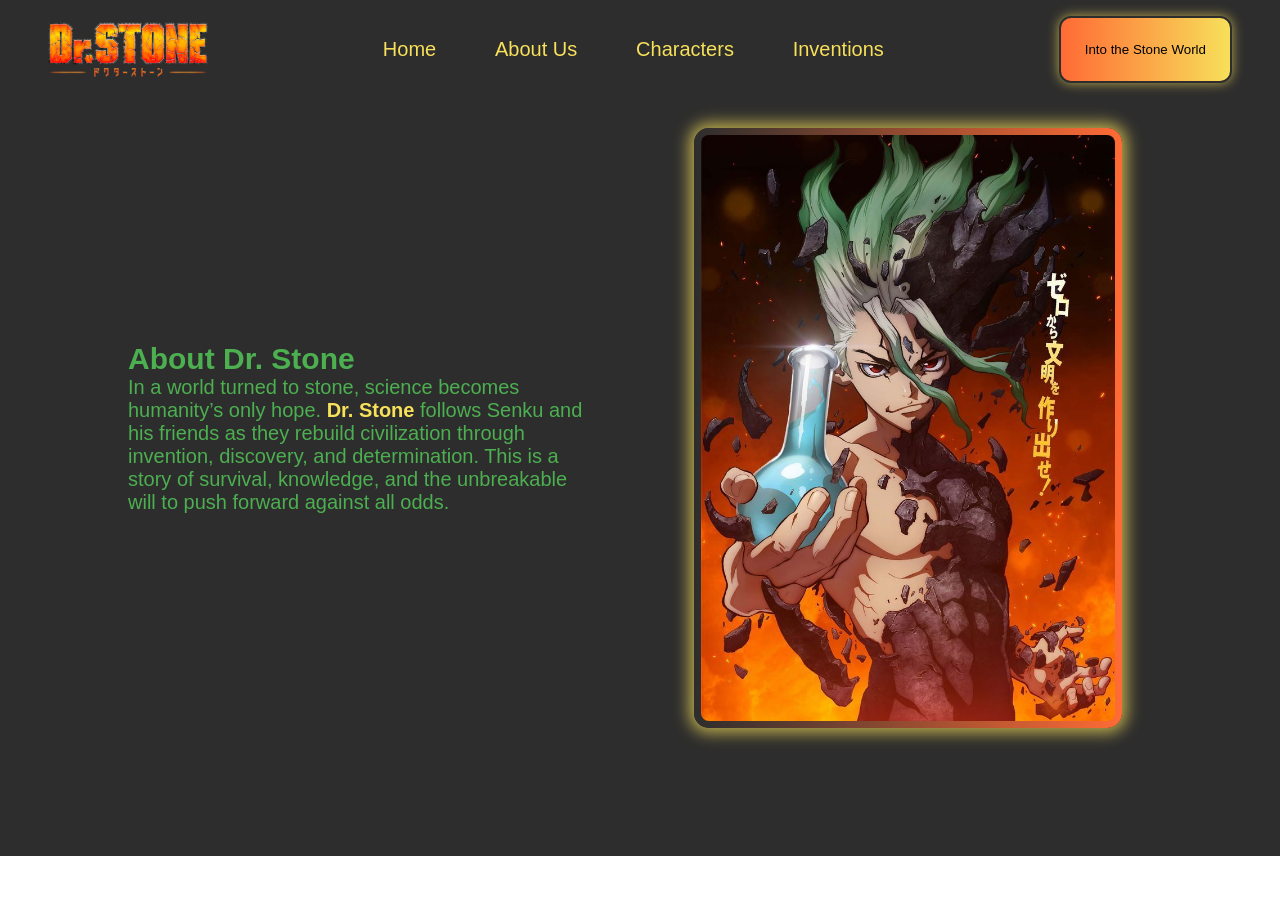
==== About.html @ 5236201c "DR.STONE LEVEL 2 WEB PAGE CHARACTER IS DONE" ====
<!DOCTYPE html>
<html lang="en">
<head>
    <meta charset="UTF-8">
    <meta name="viewport" content="width=device-width, initial-scale=1.0">
    <link rel="stylesheet" href="About.css">
    <title>About-Section</title>
</head>
<body>
      <header class="navigation-bar">
            <a href="" class="logo-brand" aria-label="">
                <img src="/picture/pngaaa.com-7363301.png" alt="Dr.Stone-logo" class="logo-brand-stone">
            </a>
            <nav class="navigation-container-links" id="navMenu" type="navigation">
                <a href="Index.html">Home</a>
                <a href="">About Us</a>
                <a href="">Characters</a>
                <a href="">Inventions</a>
            </nav>
            <div class="ctn-button">
                <button  type="submit">Into the Stone World</button>
            </div>
    </header>
     <section class="about-section-page-container">
       <div class="about-containt">
        <h1>About Dr. Stone</h1>
         <p>
      In a world turned to stone, science becomes humanity’s only hope. 
      <strong>Dr. Stone</strong> follows Senku and his friends as they rebuild 
      civilization through invention, discovery, and determination. 
      This is a story of survival, knowledge, and the unbreakable will 
      to push forward against all odds.
    </p>
       </div>
       <div class="about-section-image-page">
        <img src="/picture/download (18).jpg" alt="">
       </div>
    </section>
</body>
</html>
---- About.css ----
*{
    margin: 0;
    padding: 0;
    box-sizing: border-box;
}
.navigation-bar{
  padding: 1rem 3rem;
  display: flex;
  align-items: center;
  background-color: #2D2D2D;
  position: fixed;
  width: 100%;
  font-family: "Roboto", sans-serif;
  font-weight: 800;
}
.logo-brand{
    display: flex;
  align-items: center;
  gap: 0.6rem;
  text-decoration: none;
  transition: 0.3s ease;
}

.logo-brand-stone{
  width: 160px; /* instead of 20% */
  height: auto;
    transition: 0.3s ease;


}
.logo-brand-stone:hover{
  transform: scale(1.2);
}


.navigation-container-links{
  display: flex;
  align-items: center;
  justify-content: center; /* Center nav links */
  gap: 1.8rem;
  font-size: 20px;
  flex: 1;
  
}
.navigation-container-links a{
 
  text-decoration: none;
  font-weight: 500;
  font-size: 20px;
  color: #F7E05A;
  margin: 0 15px;
  transition: transform 0.3s;
   border: none;

}
.navigation-container-links a:hover{
    text-decoration: underline;
    color: #4CAF50;;
}
.ctn-button button{
    background-image: linear-gradient(to right,#FF6B35, #F7E05A );
    padding: 24px;
    cursor: pointer;
    border-radius: 12px;
    border: 2px solid #2D2D2D;
    display: flex;
    box-shadow: 0 0 12px rgba(247, 224, 90, 0.7);
    transition: transform 0.3s ease;

    font-family: "Roboto", sans-serif;

}
.ctn-button button:hover{
  transform: scale(1.2);
}
.about-section-page-container{
  background-color: #2D2D2D;
  padding: 10%;
  justify-content: space-between;
  align-items: center;
  display: flex;
  font-family: "Roboto", sans-serif;
  font-size: 20px;
   color: #4CAF50;

}
.about-section-page-container strong{
  color: #F7E05A;
}
.about-containt{
  margin-right: 100px;
  display: grid;
  justify-content: baseline;
}
.about-section-image-page img{
  background: no-repeat;
  object-fit: cover;
  height: 600px;
  justify-content: space-between;
  align-items: center;
  display: flex;
  border-radius: 15px;
  background-image: linear-gradient(to right,#2D2D2D,#FF6B35 );
  padding: 7px;
  box-shadow: 0px 0px 15px 5px rgba(247, 224, 90, 0.7);
  border: 5px;
  margin-right: 30px;
  position: static;

}
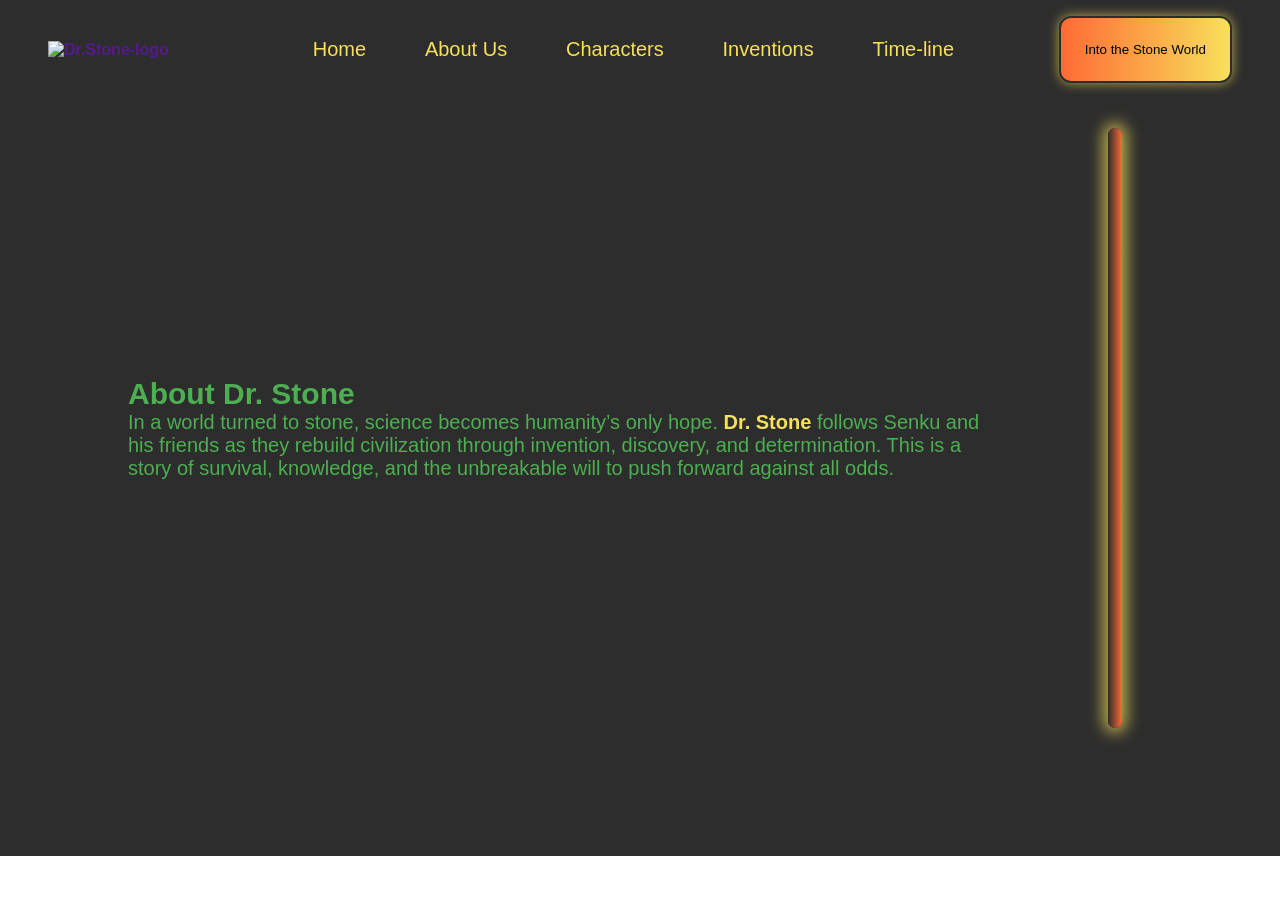
==== commit 060ac8bf: "Level 2 Navigation Done mag level 3 natah ron uncle ayaw og pataka og usab2 og di kah gusto mag dugo" ====
--- a/About.html
+++ b/About.html
@@ -9,19 +9,21 @@
 <body>
       <header class="navigation-bar">
             <a href="" class="logo-brand" aria-label="">
-                <img src="/picture/pngaaa.com-7363301.png" alt="Dr.Stone-logo" class="logo-brand-stone">
+                <img src="/Dr.Stone/picture/pngaaa.com-7363301.png" alt="Dr.Stone-logo" class="logo-brand-stone">
             </a>
             <nav class="navigation-container-links" id="navMenu" type="navigation">
                 <a href="Index.html">Home</a>
-                <a href="">About Us</a>
-                <a href="">Characters</a>
+                <a href="About.html">About Us</a>
+                <a href="character.html">Characters</a>
                 <a href="">Inventions</a>
+                <a href="">Time-line</a>
+
             </nav>
             <div class="ctn-button">
                 <button  type="submit">Into the Stone World</button>
             </div>
     </header>
-     <section class="about-section-page-container">
+  <section class="about-section-page-container">
        <div class="about-containt">
         <h1>About Dr. Stone</h1>
          <p>
@@ -33,7 +35,7 @@
     </p>
        </div>
        <div class="about-section-image-page">
-        <img src="/picture/download (18).jpg" alt="">
+        <img src="/Dr.Stone/picture/download (18).jpg" alt="">
        </div>
     </section>
 </body>
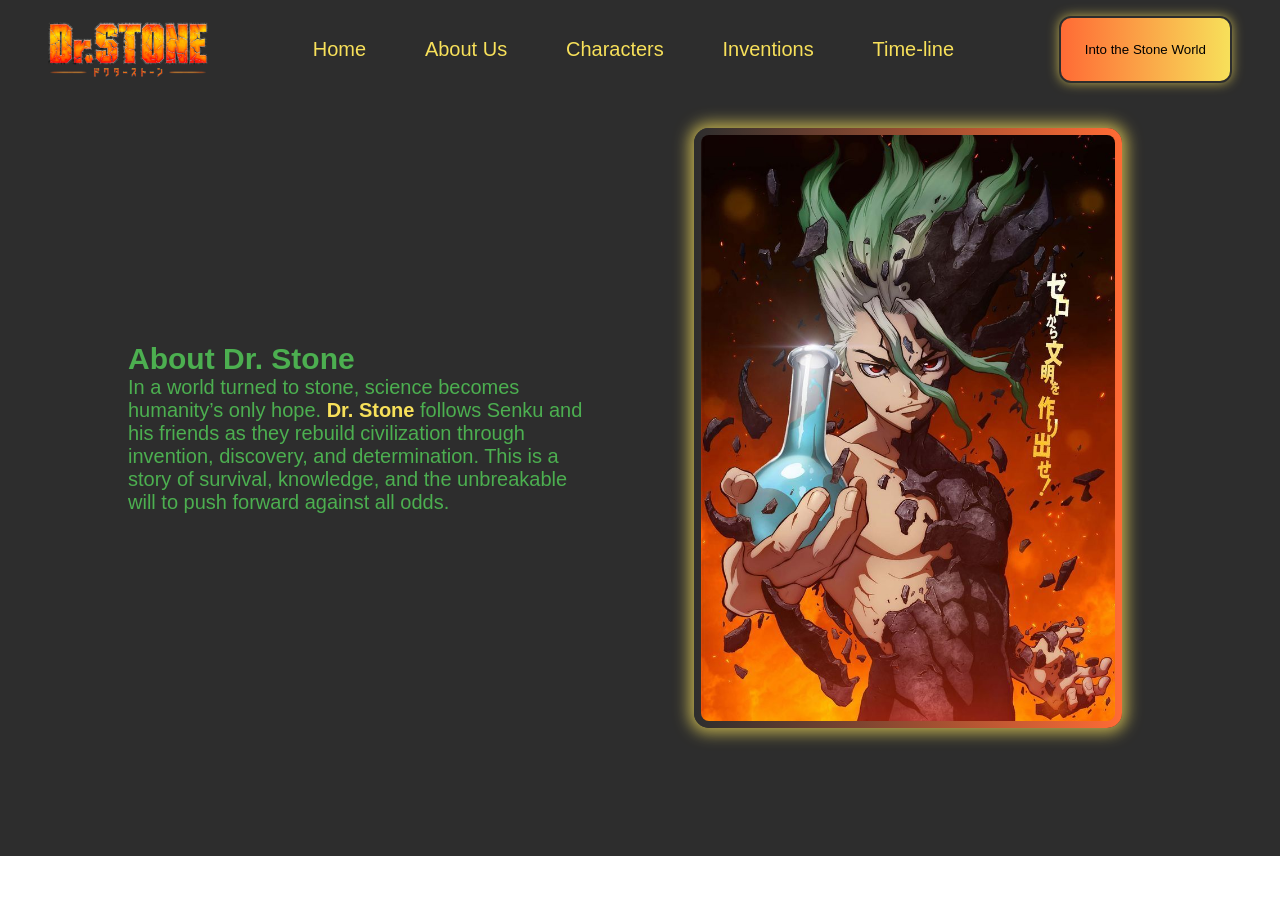
==== commit 77908799: "Level 3 Started Initial Design Revised gi usab nakoh file names sa mga picture incase og mag deploy " ====
--- a/About.html
+++ b/About.html
@@ -9,14 +9,14 @@
 <body>
       <header class="navigation-bar">
             <a href="" class="logo-brand" aria-label="">
-                <img src="/Dr.Stone/picture/pngaaa.com-7363301.png" alt="Dr.Stone-logo" class="logo-brand-stone">
+                <img src="picture/pngaaa.com-7363301.png" alt="Dr.Stone-logo" class="logo-brand-stone">
             </a>
             <nav class="navigation-container-links" id="navMenu" type="navigation">
-                <a href="Index.html">Home</a>
-                <a href="About.html">About Us</a>
+                <a href="index.html">Home</a>
+                <a href="about.html">About Us</a>
                 <a href="character.html">Characters</a>
-                <a href="">Inventions</a>
-                <a href="">Time-line</a>
+                <a href="invention.html">Inventions</a>
+                <a href="timeline.html">Time-line</a>
 
             </nav>
             <div class="ctn-button">
@@ -35,7 +35,7 @@
     </p>
        </div>
        <div class="about-section-image-page">
-        <img src="/Dr.Stone/picture/download (18).jpg" alt="">
+        <img src="picture/download (18).jpg" alt="">
        </div>
     </section>
 </body>
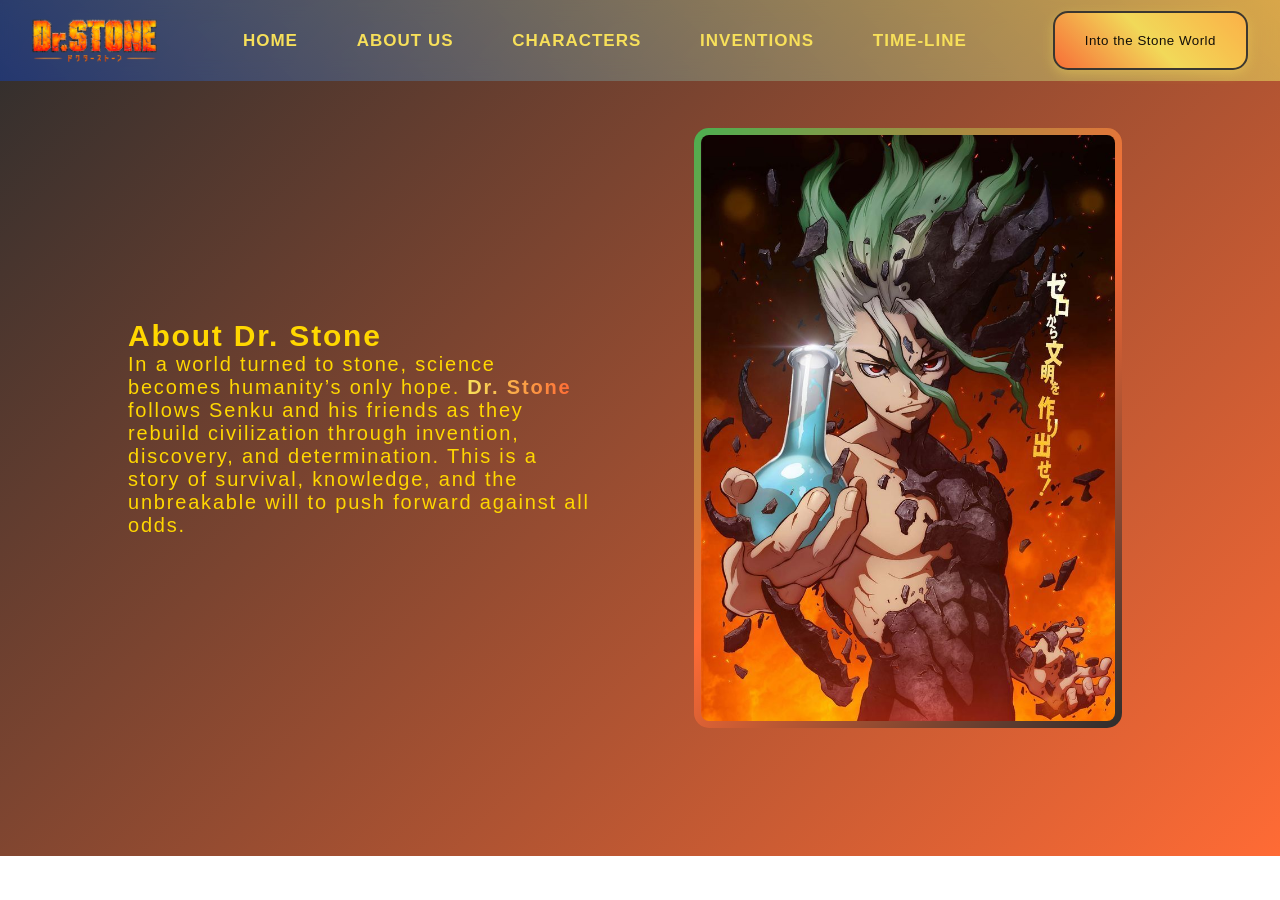
==== commit 7d4051a8: "wal rah" ====
--- a/About.html
+++ b/About.html
@@ -35,8 +35,10 @@
     </p>
        </div>
        <div class="about-section-image-page">
-        <img src="picture/download (18).jpg" alt="">
+        <img src="picture/download (18).jpg" alt="" class="image-parallax">
        </div>
     </section>
+   
+
 </body>
 </html>
--- a/About.css
+++ b/About.css
@@ -4,17 +4,24 @@
     box-sizing: border-box;
 }
 .navigation-bar{
-  padding: 1rem 3rem;
+  padding: 0.7rem 2rem;
   display: flex;
   align-items: center;
-  background-color: #2D2D2D;
+  background-image: linear-gradient(45deg, rgba(30, 59, 138, 0.719), rgba(247,224,90,0.6) );
   position: fixed;
   width: 100%;
-  font-family: "Roboto", sans-serif;
-  font-weight: 800;
+  font-weight: 700;
+  list-style: none;
+  z-index: 999;
+  letter-spacing: 1px;
+  text-transform: uppercase;
+  font-family: "Montserrat", sans-serif;
+     backdrop-filter: blur(10px);
+  -webkit-backdrop-filter: blur(10px);
 }
+
 .logo-brand{
-    display: flex;
+  display: flex;
   align-items: center;
   gap: 0.6rem;
   text-decoration: none;
@@ -22,9 +29,9 @@
 }
 
 .logo-brand-stone{
-  width: 160px; /* instead of 20% */
+  width: 125px; /* instead of 20% */
   height: auto;
-    transition: 0.3s ease;
+  transition: 0.3s ease;
 
 
 }
@@ -45,47 +52,79 @@
 .navigation-container-links a{
  
   text-decoration: none;
-  font-weight: 500;
-  font-size: 20px;
+  font-weight: 600;
+  font-size: 17px;
   color: #F7E05A;
   margin: 0 15px;
-  transition: transform 0.3s;
-   border: none;
+  transition: transform 0.1s;
+  border: none;
+  display: flex;
+  position: relative;
+
 
 }
 .navigation-container-links a:hover{
-    text-decoration: underline;
-    color: #4CAF50;;
+    color: #FF6B35; /* dark text for contrast */
+    transition: color 0.3s ease;
+  }
+.navigation-container-links a::after{
+  content: "";
+  position: absolute;
+  left: 0;
+  height: 2px;
+  width: 0%;
+  bottom: -4px;
+  background-image: linear-gradient(90deg, #F7E05A, #FF6B35);
+  transition: width 0.3s;
 }
+.navigation-container-links a:hover::after{
+  width: 100%;
+}
+
+
+
 .ctn-button button{
-    background-image: linear-gradient(to right,#FF6B35, #F7E05A );
-    padding: 24px;
+    background-image:linear-gradient(45deg, #FF6B35, #F7E05A, #FFB347);
+    padding: 20px 30px;
     cursor: pointer;
-    border-radius: 12px;
+    border-radius: 15px;
     border: 2px solid #2D2D2D;
     display: flex;
-    box-shadow: 0 0 12px rgba(247, 224, 90, 0.7);
-    transition: transform 0.3s ease;
-
+    box-shadow: 0 4px 12px rgba(247, 224, 90, 0.4);
     font-family: "Roboto", sans-serif;
+    transition: transform 0.3s ease, box-shadow 0.3s ease, opacity 0.3s ease;
+    opacity: 0.9;
+    font-family: "Roboto", sans-serif;
+    font: bold;
+    letter-spacing: 0.5px;
+    
 
 }
 .ctn-button button:hover{
-  transform: scale(1.2);
+    transform: translateY(-4px);
+  opacity: 1;
+      box-shadow: 0 8px 25px rgba(247, 224, 90, 0.6);
+
 }
 .about-section-page-container{
-  background-color: #2D2D2D;
+  background-image: linear-gradient(135deg,#2D2D2D,#FF6B35);
   padding: 10%;
   justify-content: space-between;
   align-items: center;
   display: flex;
   font-family: "Roboto", sans-serif;
+  letter-spacing: 1.8px;
   font-size: 20px;
-   color: #4CAF50;
+   color: #FFD700;
+   position: relative;
+   backdrop-filter: blur(4px);
+
 
 }
 .about-section-page-container strong{
-  color: #F7E05A;
+  background: linear-gradient(90deg, #F7E05A, #FF6B35);
+-webkit-background-clip: text;
+-webkit-text-fill-color: transparent;
 }
 .about-containt{
   margin-right: 100px;
@@ -96,15 +135,18 @@
   background: no-repeat;
   object-fit: cover;
   height: 600px;
-  justify-content: space-between;
-  align-items: center;
-  display: flex;
+  display: block;
   border-radius: 15px;
-  background-image: linear-gradient(to right,#2D2D2D,#FF6B35 );
+  background-image: linear-gradient(135deg,#4CAF50,#FF6B35,#2D2D2D );
+  backdrop-filter: blur(4px);
+
   padding: 7px;
-  box-shadow: 0px 0px 15px 5px rgba(247, 224, 90, 0.7);
   border: 5px;
   margin-right: 30px;
-  position: static;
-
+ transition: transform 0.3s ease, box-shadow 0.3s ease;
+}
+.about-section-image-page img:hover{
+  transform: scale(1.05) rotateY(2deg);
+ box-shadow: 0 15px 30px rgba(255, 107, 53, 0.6),
+              0 0 20px rgba(247, 224, 90, 0.4);
 }
